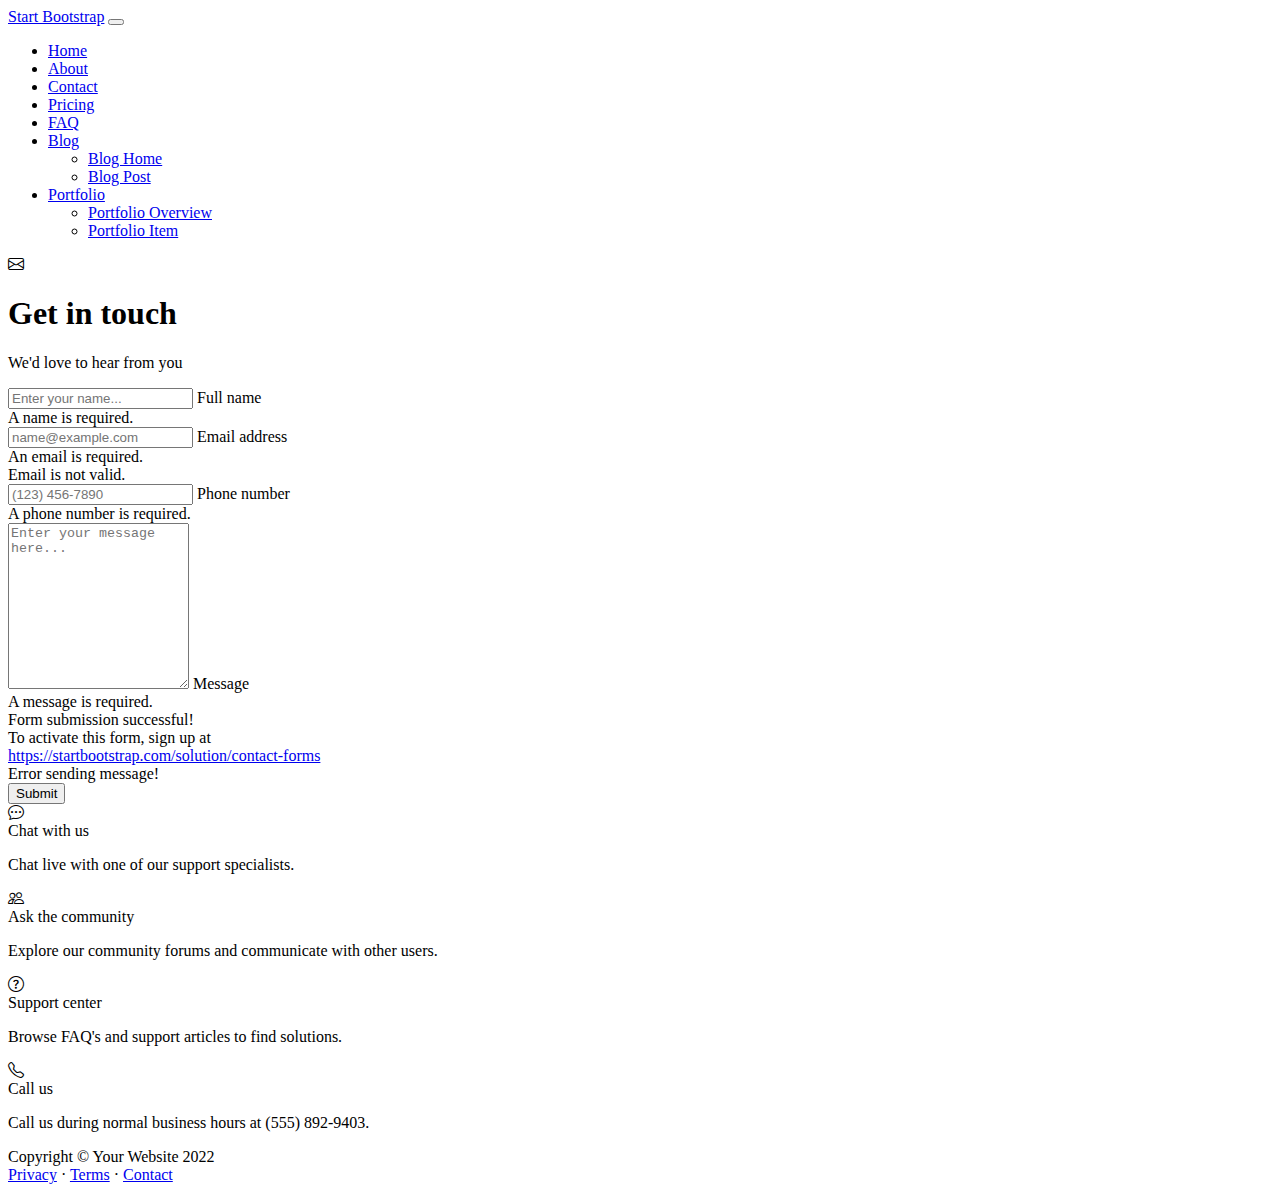
==== src/main/resources/templates/contact.html @ a5b05764 "Paginas adicionales" ====
<!DOCTYPE html>
<html lang="en">
    <head>
        <meta charset="utf-8" />
        <meta name="viewport" content="width=device-width, initial-scale=1, shrink-to-fit=no" />
        <meta name="description" content />
        <meta name="author" content />
        <title>Modern Business - Start Bootstrap Template</title>
        <!-- Favicon-->
        <link rel="icon" type="image/x-icon" href="assets/favicon.ico" />
        <!-- Bootstrap icons-->
        <link href="https://cdn.jsdelivr.net/npm/bootstrap-icons@1.5.0/font/bootstrap-icons.css" rel="stylesheet" />
        <!-- Core theme CSS (includes Bootstrap)-->
        <link href="css/styles.css" rel="stylesheet" />
    </head>
    <body class="d-flex flex-column">
        <main class="flex-shrink-0">
            <!-- Navigation-->
            <nav class="navbar navbar-expand-lg navbar-dark bg-dark">
                <div class="container px-5">
                    <a class="navbar-brand" href="index.html">Start Bootstrap</a>
                    <button class="navbar-toggler" type="button" data-bs-toggle="collapse" data-bs-target="#navbarSupportedContent" aria-controls="navbarSupportedContent" aria-expanded="false" aria-label="Toggle navigation"><span class="navbar-toggler-icon"></span></button>
                    <div class="collapse navbar-collapse" id="navbarSupportedContent">
                        <ul class="navbar-nav ms-auto mb-2 mb-lg-0">
                            <li class="nav-item"><a class="nav-link" href="index.html">Home</a></li>
                            <li class="nav-item"><a class="nav-link" href="about.html">About</a></li>
                            <li class="nav-item"><a class="nav-link" href="contact.html">Contact</a></li>
                            <li class="nav-item"><a class="nav-link" href="pricing.html">Pricing</a></li>
                            <li class="nav-item"><a class="nav-link" href="faq.html">FAQ</a></li>
                            <li class="nav-item dropdown">
                                <a class="nav-link dropdown-toggle" id="navbarDropdownBlog" href="#" role="button" data-bs-toggle="dropdown" aria-expanded="false">Blog</a>
                                <ul class="dropdown-menu dropdown-menu-end" aria-labelledby="navbarDropdownBlog">
                                    <li><a class="dropdown-item" href="blog-home.html">Blog Home</a></li>
                                    <li><a class="dropdown-item" href="blog-post.html">Blog Post</a></li>
                                </ul>
                            </li>
                            <li class="nav-item dropdown">
                                <a class="nav-link dropdown-toggle" id="navbarDropdownPortfolio" href="#" role="button" data-bs-toggle="dropdown" aria-expanded="false">Portfolio</a>
                                <ul class="dropdown-menu dropdown-menu-end" aria-labelledby="navbarDropdownPortfolio">
                                    <li><a class="dropdown-item" href="portfolio-overview.html">Portfolio Overview</a></li>
                                    <li><a class="dropdown-item" href="portfolio-item.html">Portfolio Item</a></li>
                                </ul>
                            </li>
                        </ul>
                    </div>
                </div>
            </nav>
            <!-- Page content-->
            <section class="py-5">
                <div class="container px-5">
                    <!-- Contact form-->
                    <div class="bg-light rounded-3 py-5 px-4 px-md-5 mb-5">
                        <div class="text-center mb-5">
                            <div class="feature bg-primary bg-gradient text-white rounded-3 mb-3"><i class="bi bi-envelope"></i></div>
                            <h1 class="fw-bolder">Get in touch</h1>
                            <p class="lead fw-normal text-muted mb-0">We'd love to hear from you</p>
                        </div>
                        <div class="row gx-5 justify-content-center">
                            <div class="col-lg-8 col-xl-6">
                                <!-- * * * * * * * * * * * * * * *-->
                                <!-- * * SB Forms Contact Form * *-->
                                <!-- * * * * * * * * * * * * * * *-->
                                <!-- This form is pre-integrated with SB Forms.-->
                                <!-- To make this form functional, sign up at-->
                                <!-- https://startbootstrap.com/solution/contact-forms-->
                                <!-- to get an API token!-->
                                <form id="contactForm" data-sb-form-api-token="API_TOKEN">
                                    <!-- Name input-->
                                    <div class="form-floating mb-3">
                                        <input class="form-control" id="name" type="text" placeholder="Enter your name..." data-sb-validations="required" />
                                        <label for="name">Full name</label>
                                        <div class="invalid-feedback" data-sb-feedback="name:required">A name is required.</div>
                                    </div>
                                    <!-- Email address input-->
                                    <div class="form-floating mb-3">
                                        <input class="form-control" id="email" type="email" placeholder="name@example.com" data-sb-validations="required,email" />
                                        <label for="email">Email address</label>
                                        <div class="invalid-feedback" data-sb-feedback="email:required">An email is required.</div>
                                        <div class="invalid-feedback" data-sb-feedback="email:email">Email is not valid.</div>
                                    </div>
                                    <!-- Phone number input-->
                                    <div class="form-floating mb-3">
                                        <input class="form-control" id="phone" type="tel" placeholder="(123) 456-7890" data-sb-validations="required" />
                                        <label for="phone">Phone number</label>
                                        <div class="invalid-feedback" data-sb-feedback="phone:required">A phone number is required.</div>
                                    </div>
                                    <!-- Message input-->
                                    <div class="form-floating mb-3">
                                        <textarea class="form-control" id="message" type="text" placeholder="Enter your message here..." style="height: 10rem" data-sb-validations="required"></textarea>
                                        <label for="message">Message</label>
                                        <div class="invalid-feedback" data-sb-feedback="message:required">A message is required.</div>
                                    </div>
                                    <!-- Submit success message-->
                                    <!---->
                                    <!-- This is what your users will see when the form-->
                                    <!-- has successfully submitted-->
                                    <div class="d-none" id="submitSuccessMessage">
                                        <div class="text-center mb-3">
                                            <div class="fw-bolder">Form submission successful!</div>
                                            To activate this form, sign up at
                                            <br />
                                            <a href="https://startbootstrap.com/solution/contact-forms">https://startbootstrap.com/solution/contact-forms</a>
                                        </div>
                                    </div>
                                    <!-- Submit error message-->
                                    <!---->
                                    <!-- This is what your users will see when there is-->
                                    <!-- an error submitting the form-->
                                    <div class="d-none" id="submitErrorMessage"><div class="text-center text-danger mb-3">Error sending message!</div></div>
                                    <!-- Submit Button-->
                                    <div class="d-grid"><button class="btn btn-primary btn-lg disabled" id="submitButton" type="submit">Submit</button></div>
                                </form>
                            </div>
                        </div>
                    </div>
                    <!-- Contact cards-->
                    <div class="row gx-5 row-cols-2 row-cols-lg-4 py-5">
                        <div class="col">
                            <div class="feature bg-primary bg-gradient text-white rounded-3 mb-3"><i class="bi bi-chat-dots"></i></div>
                            <div class="h5 mb-2">Chat with us</div>
                            <p class="text-muted mb-0">Chat live with one of our support specialists.</p>
                        </div>
                        <div class="col">
                            <div class="feature bg-primary bg-gradient text-white rounded-3 mb-3"><i class="bi bi-people"></i></div>
                            <div class="h5">Ask the community</div>
                            <p class="text-muted mb-0">Explore our community forums and communicate with other users.</p>
                        </div>
                        <div class="col">
                            <div class="feature bg-primary bg-gradient text-white rounded-3 mb-3"><i class="bi bi-question-circle"></i></div>
                            <div class="h5">Support center</div>
                            <p class="text-muted mb-0">Browse FAQ's and support articles to find solutions.</p>
                        </div>
                        <div class="col">
                            <div class="feature bg-primary bg-gradient text-white rounded-3 mb-3"><i class="bi bi-telephone"></i></div>
                            <div class="h5">Call us</div>
                            <p class="text-muted mb-0">Call us during normal business hours at (555) 892-9403.</p>
                        </div>
                    </div>
                </div>
            </section>
        </main>
        <!-- Footer-->
        <footer class="bg-dark py-4 mt-auto">
            <div class="container px-5">
                <div class="row align-items-center justify-content-between flex-column flex-sm-row">
                    <div class="col-auto"><div class="small m-0 text-white">Copyright &copy; Your Website 2022</div></div>
                    <div class="col-auto">
                        <a class="link-light small" href="#!">Privacy</a>
                        <span class="text-white mx-1">&middot;</span>
                        <a class="link-light small" href="#!">Terms</a>
                        <span class="text-white mx-1">&middot;</span>
                        <a class="link-light small" href="#!">Contact</a>
                    </div>
                </div>
            </div>
        </footer>
        <!-- Bootstrap core JS-->
        <script src="https://cdn.jsdelivr.net/npm/bootstrap@5.1.3/dist/js/bootstrap.bundle.min.js"></script>
        <!-- Core theme JS-->
        <script src="js/scripts.js"></script>
        <!-- * * * * * * * * * * * * * * * * * * * * * * * * * * * * * * * * * * * * * * * *-->
        <!-- * *                               SB Forms JS                               * *-->
        <!-- * * Activate your form at https://startbootstrap.com/solution/contact-forms * *-->
        <!-- * * * * * * * * * * * * * * * * * * * * * * * * * * * * * * * * * * * * * * * *-->
        <script src="https://cdn.startbootstrap.com/sb-forms-latest.js"></script>
    </body>
</html>
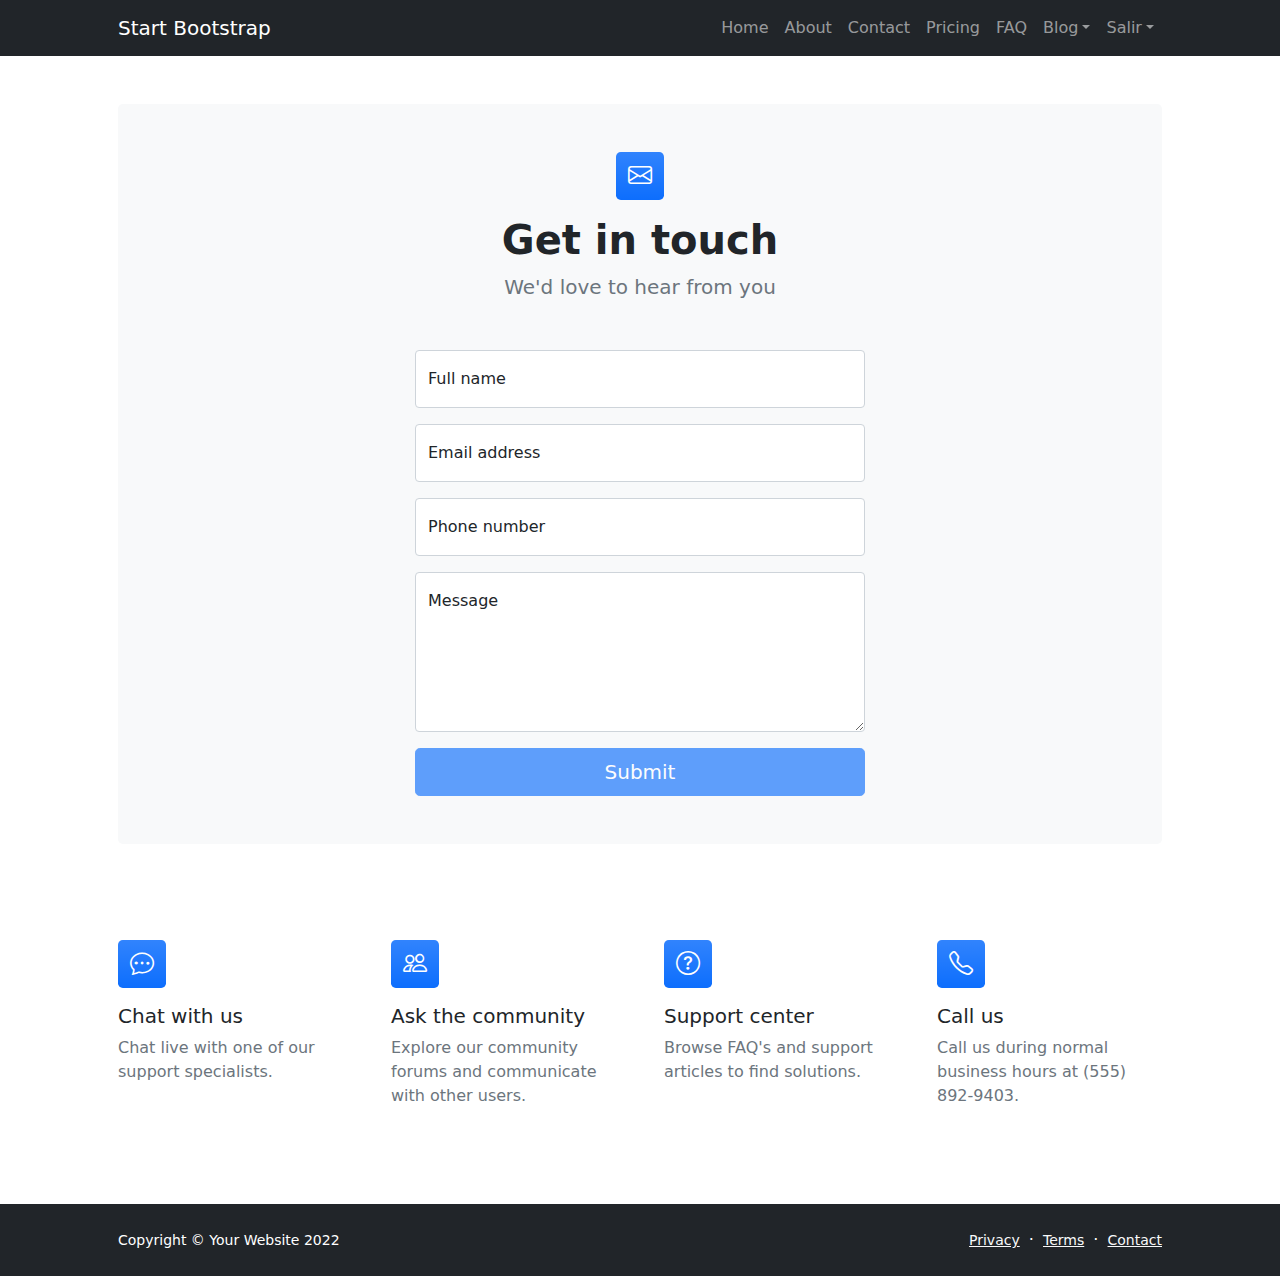
==== commit b6eb2c10: "3 commit" ====
--- a/src/main/resources/templates/contact.html
+++ b/src/main/resources/templates/contact.html
@@ -11,7 +11,7 @@
         <!-- Bootstrap icons-->
         <link href="https://cdn.jsdelivr.net/npm/bootstrap-icons@1.5.0/font/bootstrap-icons.css" rel="stylesheet" />
         <!-- Core theme CSS (includes Bootstrap)-->
-        <link href="css/styles.css" rel="stylesheet" />
+        <link href="../static/css/styles.css" rel="stylesheet" />
     </head>
     <body class="d-flex flex-column">
         <main class="flex-shrink-0">
@@ -35,9 +35,9 @@
                                 </ul>
                             </li>
                             <li class="nav-item dropdown">
-                                <a class="nav-link dropdown-toggle" id="navbarDropdownPortfolio" href="#" role="button" data-bs-toggle="dropdown" aria-expanded="false">Portfolio</a>
+                                <a class="nav-link dropdown-toggle" id="navbarDropdownPortfolio" href="#" role="button" data-bs-toggle="dropdown" aria-expanded="false">Salir</a>
                                 <ul class="dropdown-menu dropdown-menu-end" aria-labelledby="navbarDropdownPortfolio">
-                                    <li><a class="dropdown-item" href="portfolio-overview.html">Portfolio Overview</a></li>
+                                    <li><a class="dropdown-item" href="portfolio-overview.html">Salir</a></li>
                                     <li><a class="dropdown-item" href="portfolio-item.html">Portfolio Item</a></li>
                                 </ul>
                             </li>
